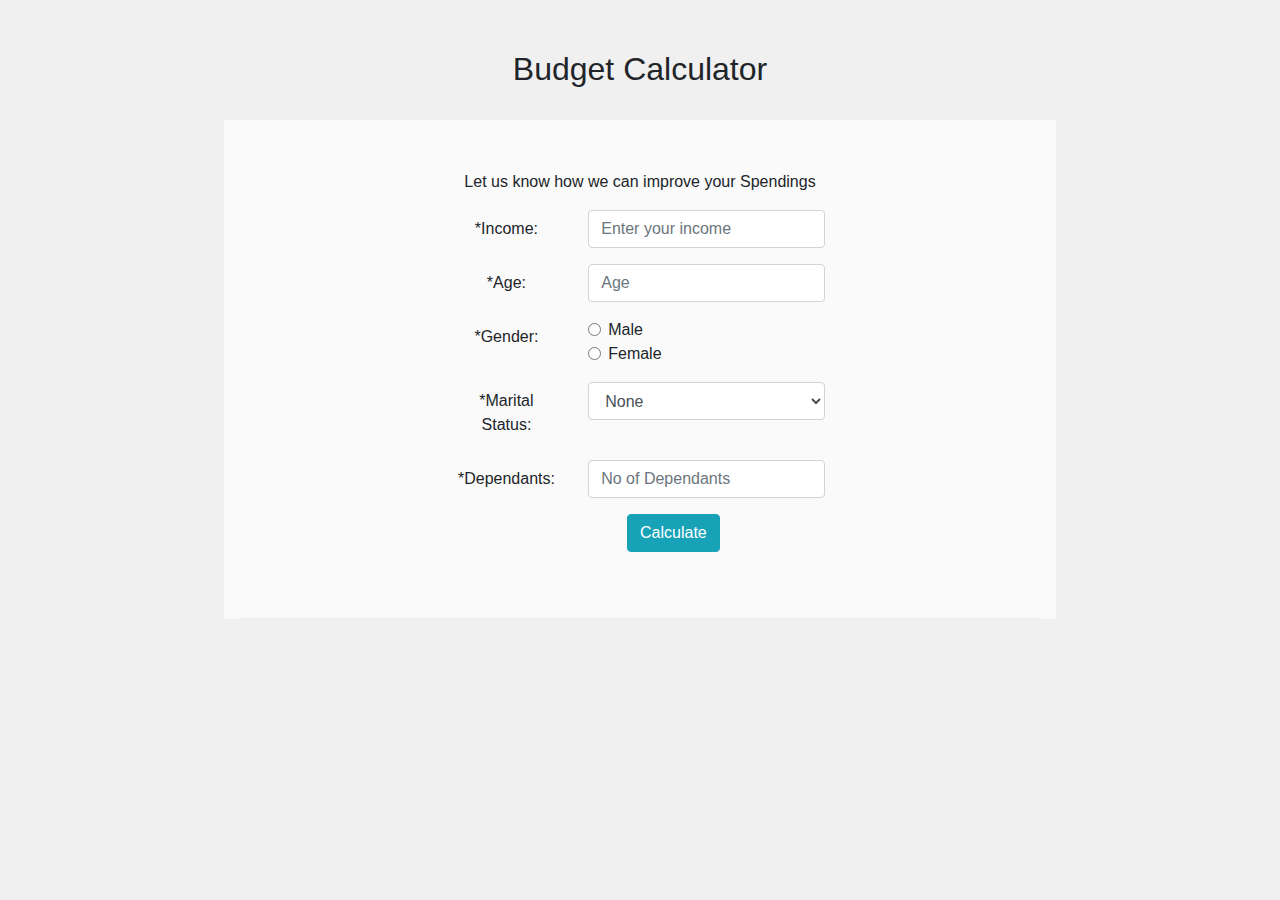
==== index.html @ 7abf2421 "Html and Css files" ====
<!DOCTYPE html>
<html lang="en">

<head>

    <title id="title">Budget Calculator</title>
    <!-- Required meta tags always come first -->
    <meta charset="utf-8">
    <meta name="viewport" content="width=device-width, initial-scale=1, shrink-to-fit=no">
    <meta http-equiv="x-ua-compatible" content="ie=edge">

    <!-- Bootstrap CSS -->
    <!-- build:css css/main.css -->
    <link rel="stylesheet" href="./css/bootstrap.min.css">
    <link rel="stylesheet" href="./css/font-awesome.min.css">
    <link rel="stylesheet" href="./css/styles2.css" >
    <!-- endbuild -->

</head>

<body>
    <h2>Budget Calculator</h2>
    <br>
    <div class="container">
        

    <div class="row row-content center-block">
          <div class="col-12"><p id="description">Let us know how we can improve your Spendings</p></div>
           
           <div class="col-3"></div>
            <div class="col-6">
              <form action="formatted_page.html">             
                <div id="survey-form">
                        <div class="form-group row">
                            
                            <label for="income" class="col-md-4 col-form-label" >*Income:</label>
                                <div class="col-md-8">
                                    <input type="number" class="form-control" id="income-label" name="income" 
                                    placeholder="Enter your income" required>
                        
                                </div>
                        </div>
                            
                        <div class="form-group row">
                              <label for="age" class="col-md-4 col-form-label">*Age:</label>
                                <div class="col-md-8">
                                    <input type="number" class="form-control" id="age-label" name="age" 
                                    placeholder="Age" required>
                                </div>
                        </div>

                        <div class="form-group row">
                              <label for="gender" class="col-md-4 col-form-label">*Gender:</label>
                                
                              <div class="col-md-8">
                                    
                                     <div class="form-check">
                                        <label id="somelabel" class="form-check-label">
                                        <input type="radio" required class="form-check-input" name="optradio">Male
                                        </label>
                                        <label id="somelabel" class="form-check-label">
                                          <input type="radio" required class="form-check-input" name="optradio">Female
                                          </label>
                                     </div><br>
                              </div>
                        </div>

                        <div class="form-group row">
                              <label for="lastname" class="col-md-4 col-form-label">*Marital Status:</label>
                                  <div class="col-md-8">
                                    <select class="form-control" required>
                                        <option value="">None</option>                                     
                                        <option value="single">Single</option>
                                        <option value="married">Married</option>
                                        <option value="divorced">Divorced</option>
                                        <option value="not_to_say">Prefer Not to Say</option>
                                    </select>
                                  </div>
                        </div>

                        <div class="form-group row">
                          <label for="dependants" class="col-md-4 col-form-label">*Dependants:</label>
                            <div class="col-md-8" >
                                <input type="number" class="form-control" id="dependants" name="dependants" 
                                 placeholder="No of Dependants" required>
                            </div>
                        </div>
                            
                        <div class="form-group row">
                          <div class="offset-md-2 col-md-10">
                            <input type="submit" value="Calculate" class="btn btn-info">
                          </div>
                        </div>
                        
                </div>
              </form>  
       </div>
      

    </div>

    
    <!-- Bootstrap JS. -->
        
    <script src="./javascript/bootstrap.min.js"></script>
    

</body>

</html>
---- css/styles2.css ----
/* New styles for the form element*/
.naira{font-family:Tahoma,Arial Unicode MS,Lucida Sans Unicode}
.checkboxes label {
  display: inline-block;
  padding-right: 10px;
  white-space: nowrap;
    
}
.checkboxes input {
  vertical-align: middle;
}
.checkboxes label span {
  vertical-align: middle;
}

 
 #somelabel{
  float: left;
clear:left;  
}

    .row-header {
  margin: 0px auto;
  padding: 0px 0px; }

.row-content {
  margin: 0px auto;
  padding: 50px 0px;
  border-bottom: 1px ridge;
  min-height: 400px;
    text-align:center;
}


body {
  padding: 50px 0px 0px 0px;
  z-index: 0;
background-color: #F0F0F0;}



.tab-content {
  border-left: 1px solid #ddd;
  border-right: 1px solid #ddd;
  border-bottom: 1px solid #ddd;
  padding: 10px; }


.container {
  width: fit-content;
 }
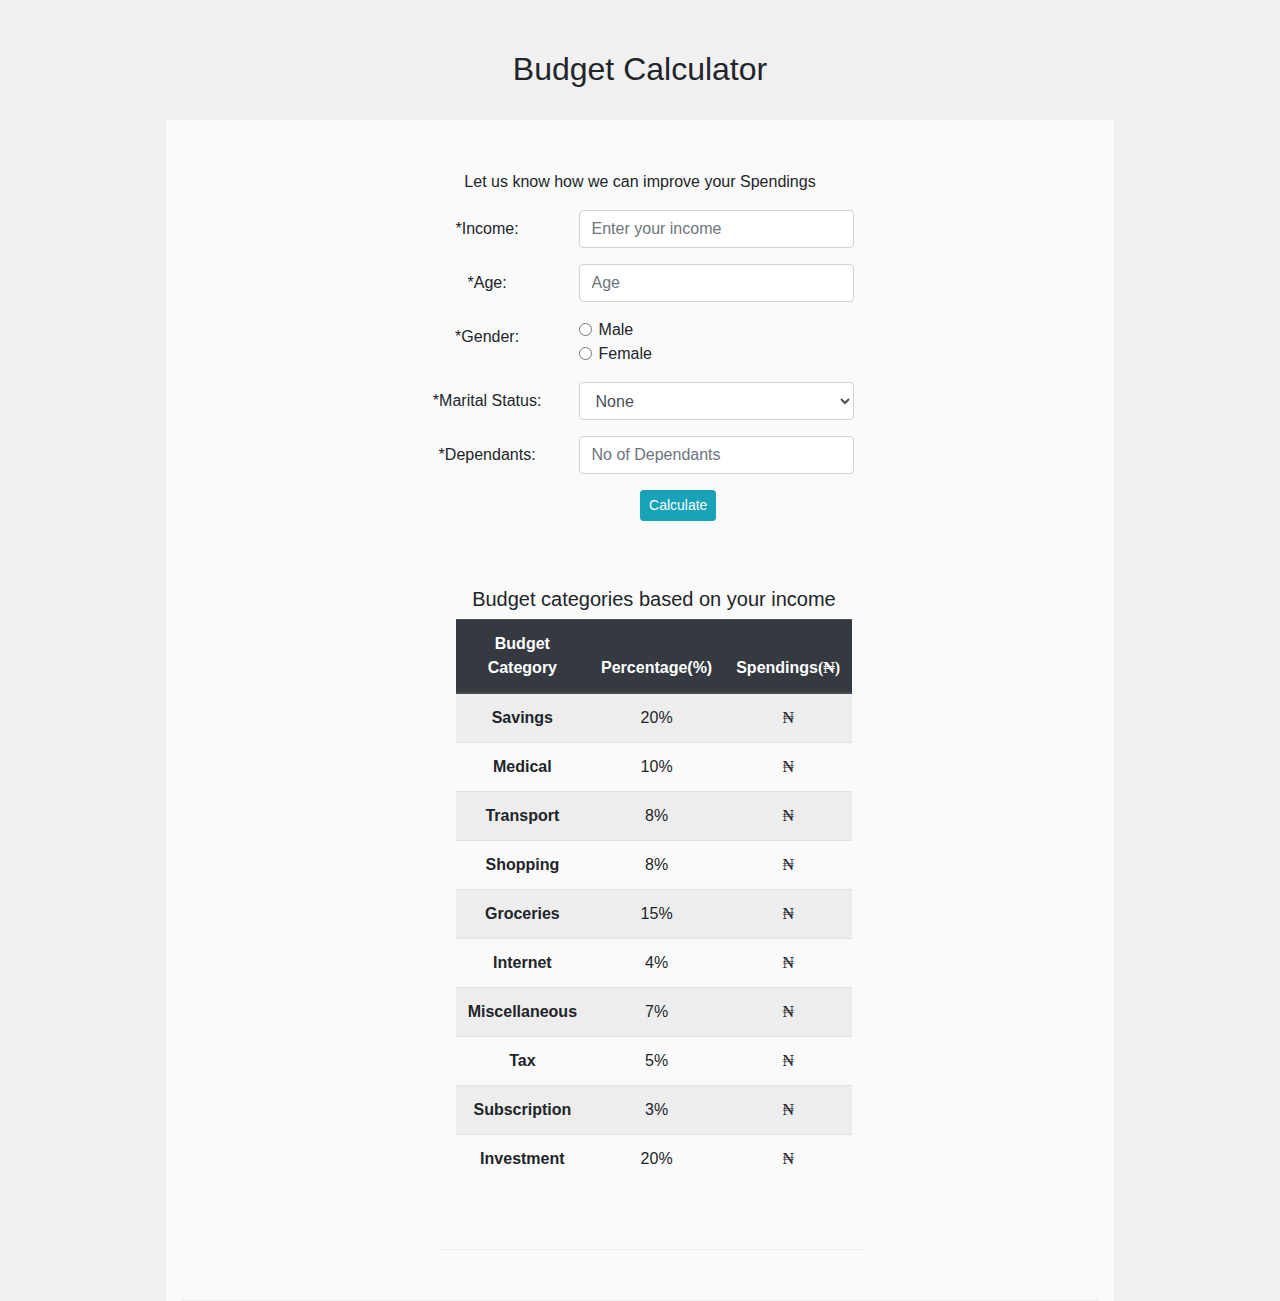
==== commit c5a16ae4: "Almost there" ====
--- a/index.html
+++ b/index.html
@@ -16,6 +16,8 @@
     <link rel="stylesheet" href="./css/styles2.css" >
     <!-- endbuild -->
 
+   
+
 </head>
 
 <body>
@@ -29,13 +31,13 @@
            
            <div class="col-3"></div>
             <div class="col-6">
-              <form action="formatted_page.html">             
+              <form>             
                 <div id="survey-form">
                         <div class="form-group row">
                             
                             <label for="income" class="col-md-4 col-form-label" >*Income:</label>
                                 <div class="col-md-8">
-                                    <input type="number" class="form-control" id="income-label" name="income" 
+                                    <input type="number" class="form-control" id="income" name="income" 
                                     placeholder="Enter your income" required>
                         
                                 </div>
@@ -88,23 +90,88 @@
                             
                         <div class="form-group row">
                           <div class="offset-md-2 col-md-10">
-                            <input type="submit" value="Calculate" class="btn btn-info">
+                            <button class="btn btn-info btn-sm">Calculate</button>
                           </div>
                         </div>
                         
                 </div>
-              </form>  
-       </div>
-      
+              </form>
+<div class="container">
+  <div id="survey-result" class="row row-content center-block">
+    <div class="col-12" >
+        <h5>Budget categories based on your income</h5>
+        <div class="table-responsive">
+             <table class="table table-striped">
+                 <thead class="thead-dark">
+                     <tr>
+                         <th>Budget Category</th>
+                         <th>Percentage(%)</th>
+                         <th>Spendings<span class="naira">(₦)</span></th>
+                     </tr>
+                 </thead>
+                 <tbody>
+                     <tr>
+                         <th>Savings</th>
+                         <td>20%</td>
+                         <td><span class="naira" id="savings">₦</span></td>                                             
+                     </tr>
+                     <tr>
+                         <th>Medical</th>
+                         <td>10%</td>
+                         <td><span class="naira" id="medical">₦</span></td>                                             
+                     </tr>
+                     <tr>
+                         <th>Transport</th>
+                         <td>8%</td>
+                         <td><span class="naira" id="transport">₦</span></td>                                             
+                     </tr>
+                     <tr>
+                         <th>Shopping</th>
+                         <td>8%</td>
+                         <td><span class="naira" id="shopping">₦</span></td> 
+                     </tr>
+                     <tr>
+                        <th>Groceries</th>
+                        <td>15%</td>
+                        <td><span class="naira" id="groceries">₦</span></td> 
+                    </tr>
+                    <tr>
+                        <th>Internet</th>
+                        <td>4%</td>
+                        <td><span class="naira" id="internet">₦</span></td> 
+                    </tr>
+                    <tr>
+                        <th>Miscellaneous</th>
+                        <td>7%</td>
+                        <td><span class="naira" id="miscellaneous">₦</span></td> 
+                    </tr>
+                    <tr>
+                        <th>Tax</th>
+                        <td>5%</td>
+                        <td><span class="naira" id="tax">₦</span></td> 
+                    </tr>
+                    <tr>
+                        <th>Subscription</th>
+                        <td>3%</td>
+                        <td><span class="naira" id="subscription">₦</span></td> 
+                    </tr>
+                    <tr>
+                        <th>Investment</th>
+                        <td>20%</td>
+                        <td><span class="naira" id="investment">₦</span></td> 
+                    </tr>
+                 </tbody>
+             </table>
+         </div>
+    </div>
+    
+</div>                         
 
-    </div>
-
+</div>
     
     <!-- Bootstrap JS. -->
         
     <script src="./javascript/bootstrap.min.js"></script>
     
 
-</body>
-
-</html>
+</body>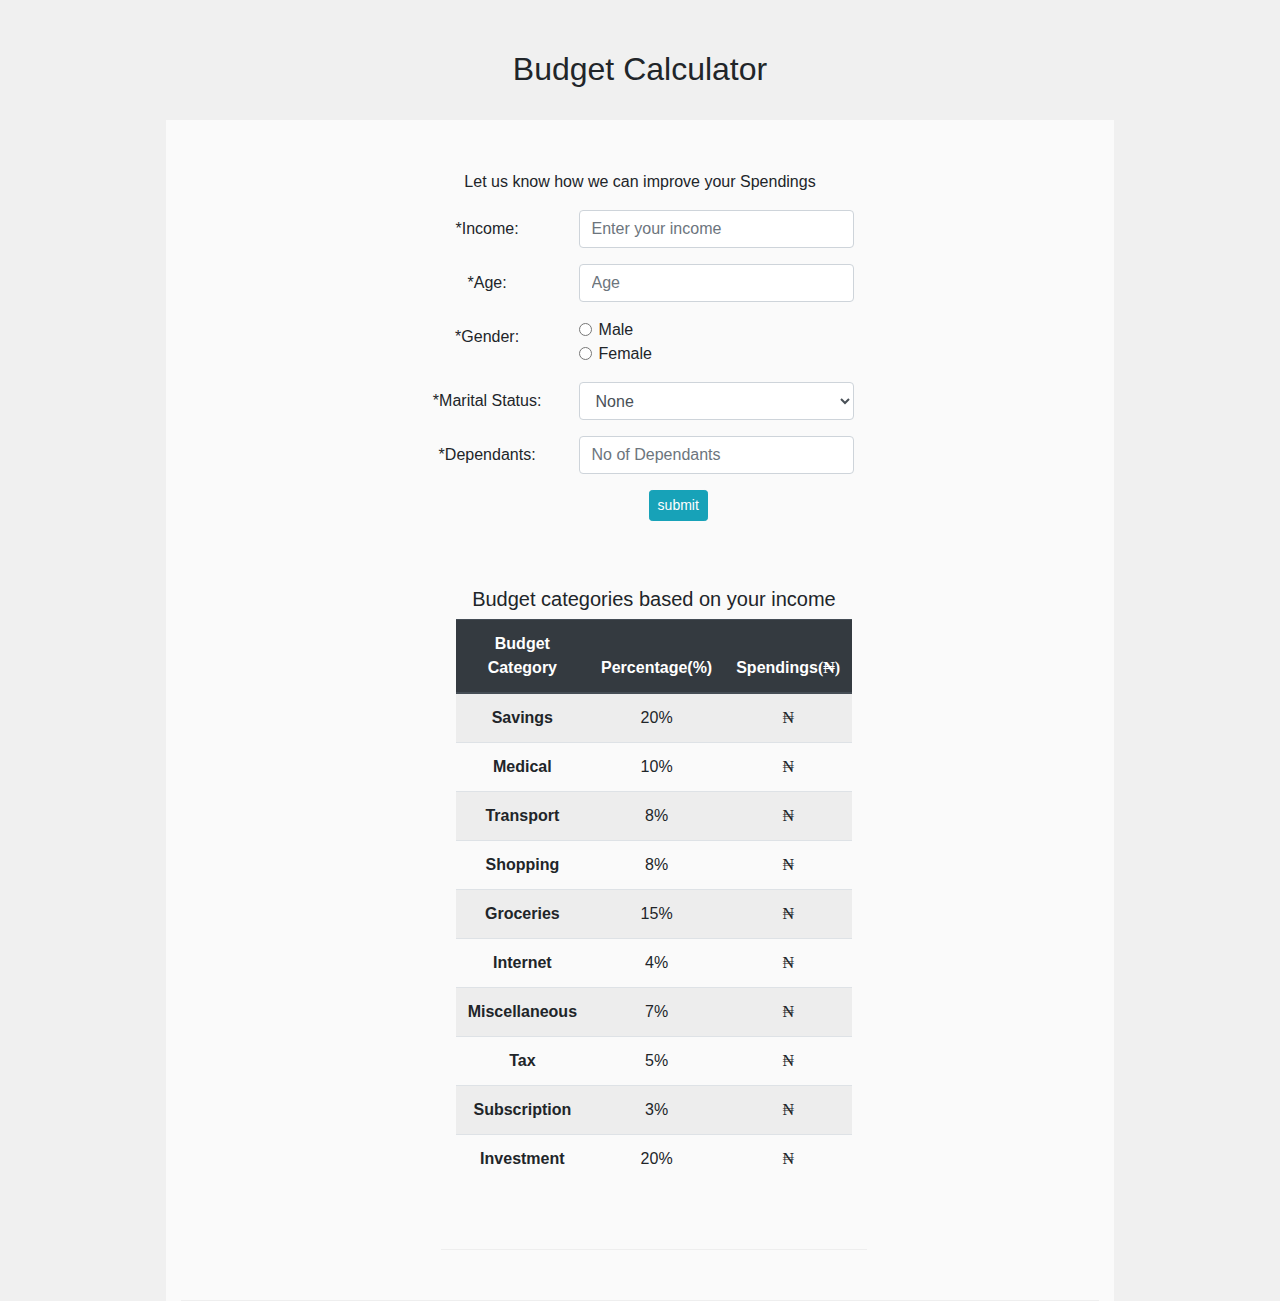
==== commit 1be8cfce: "Got one to work, yippiegit add ." ====
--- a/index.html
+++ b/index.html
@@ -16,7 +16,12 @@
     <link rel="stylesheet" href="./css/styles2.css" >
     <!-- endbuild -->
 
-   
+   <script>
+    function showMessage(){
+            var income = document.getElementById("income").value;
+            savings.innerHTML= income;
+        }
+   </script>
 
 </head>
 
@@ -37,7 +42,7 @@
                             
                             <label for="income" class="col-md-4 col-form-label" >*Income:</label>
                                 <div class="col-md-8">
-                                    <input type="number" class="form-control" id="income" name="income" 
+                                    <input type="number" class="form-control" id="income" name="Income" 
                                     placeholder="Enter your income" required>
                         
                                 </div>
@@ -90,7 +95,8 @@
                             
                         <div class="form-group row">
                           <div class="offset-md-2 col-md-10">
-                            <button class="btn btn-info btn-sm">Calculate</button>
+                              
+                            <input type="button" value="submit" name="Calculate" class="btn btn-info btn-sm" onclick="showMessage()">
                           </div>
                         </div>
                         
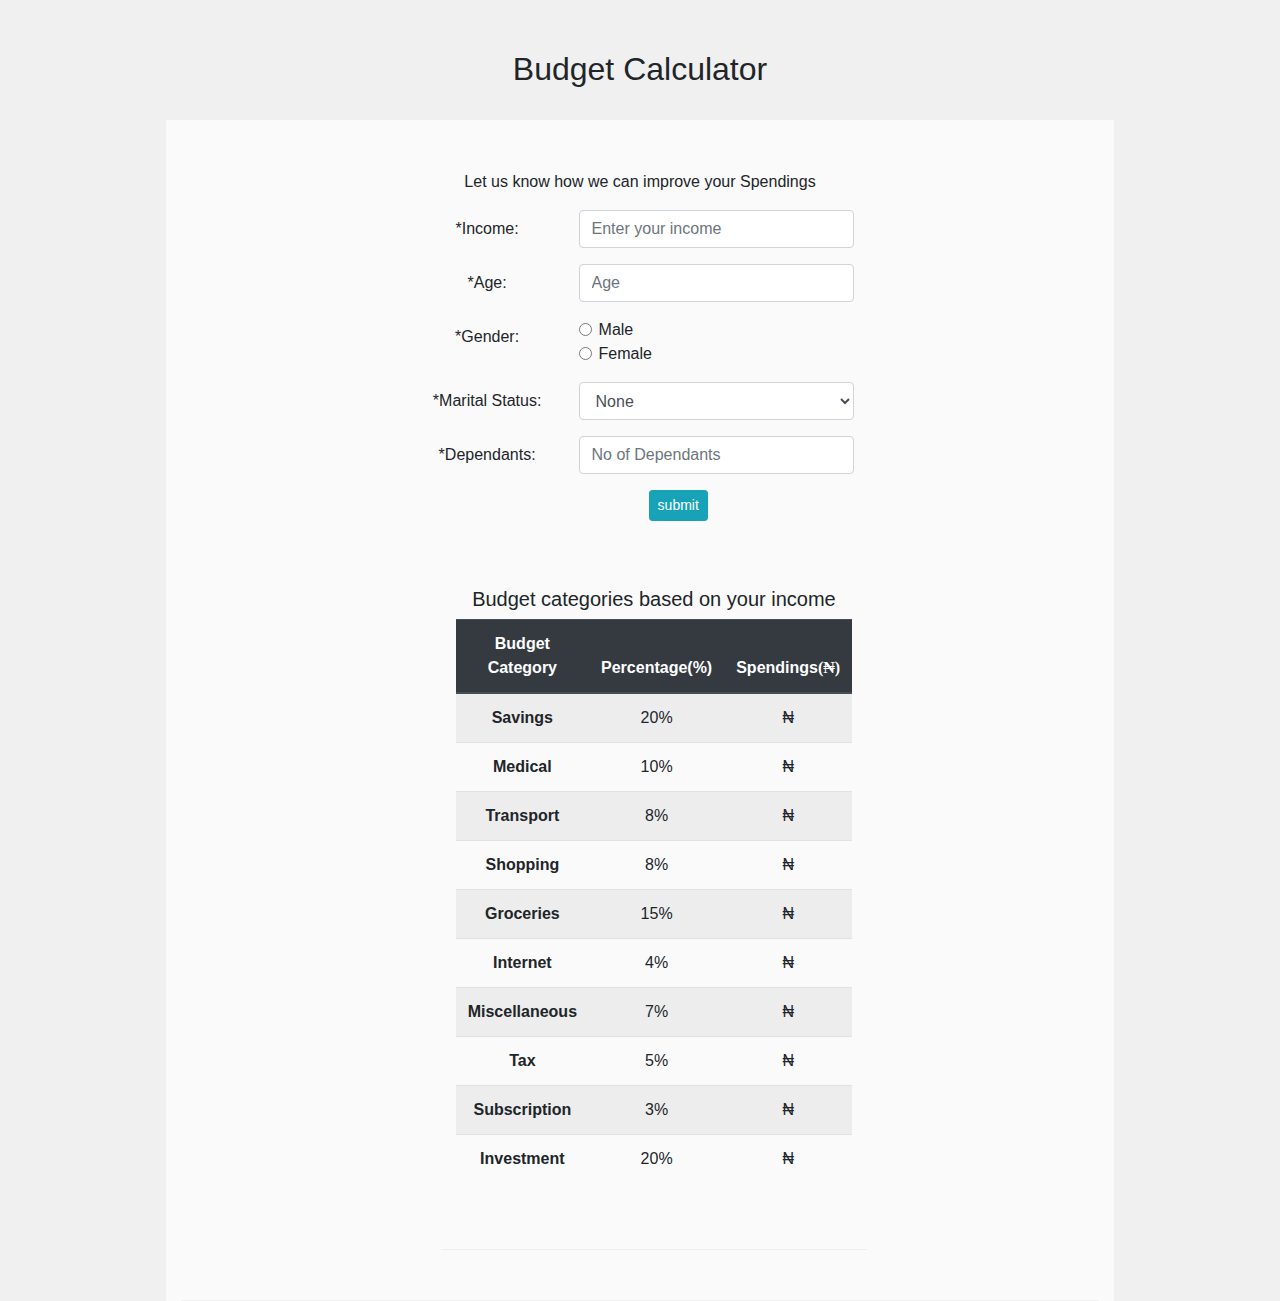
==== commit ac2f4da4: "This works fine" ====
--- a/index.html
+++ b/index.html
@@ -19,7 +19,16 @@
    <script>
     function showMessage(){
             var income = document.getElementById("income").value;
-            savings.innerHTML= income;
+            savings.innerHTML= income * 0.2;
+            medical.innerHTML= income * 0.1;
+            transport.innerHTML= income * 0.08;
+            shopping.innerHTML= income * 0.08;
+            groceries.innerHTML= income * 0.15;
+            internet.innerHTML= income * 0.04;
+            miscellaneous.innerHTML= income * 0.07;
+            tax.innerHTML= income * 0.05;
+            subscription.innerHTML= income * 0.03;
+            investment.innerHTML= income * 0.2;
         }
    </script>
 
@@ -119,52 +128,52 @@
                      <tr>
                          <th>Savings</th>
                          <td>20%</td>
-                         <td><span class="naira" id="savings">₦</span></td>                                             
+                         <td>₦<span class="naira" id="savings"></span></td>                                             
                      </tr>
                      <tr>
                          <th>Medical</th>
                          <td>10%</td>
-                         <td><span class="naira" id="medical">₦</span></td>                                             
+                         <td>₦<span class="naira" id="medical"></span></td>                                             
                      </tr>
                      <tr>
                          <th>Transport</th>
                          <td>8%</td>
-                         <td><span class="naira" id="transport">₦</span></td>                                             
+                         <td>₦<span class="naira" id="transport"></span></td>                                             
                      </tr>
                      <tr>
                          <th>Shopping</th>
                          <td>8%</td>
-                         <td><span class="naira" id="shopping">₦</span></td> 
+                         <td>₦<span class="naira" id="shopping"></span></td> 
                      </tr>
                      <tr>
                         <th>Groceries</th>
                         <td>15%</td>
-                        <td><span class="naira" id="groceries">₦</span></td> 
+                        <td>₦<span class="naira" id="groceries"></span></td> 
                     </tr>
                     <tr>
                         <th>Internet</th>
                         <td>4%</td>
-                        <td><span class="naira" id="internet">₦</span></td> 
+                        <td>₦<span class="naira" id="internet"></span></td> 
                     </tr>
                     <tr>
                         <th>Miscellaneous</th>
                         <td>7%</td>
-                        <td><span class="naira" id="miscellaneous">₦</span></td> 
+                        <td>₦<span class="naira" id="miscellaneous"></span></td> 
                     </tr>
                     <tr>
                         <th>Tax</th>
                         <td>5%</td>
-                        <td><span class="naira" id="tax">₦</span></td> 
+                        <td>₦<span class="naira" id="tax"></span></td> 
                     </tr>
                     <tr>
                         <th>Subscription</th>
                         <td>3%</td>
-                        <td><span class="naira" id="subscription">₦</span></td> 
+                        <td>₦<span class="naira" id="subscription"></span></td> 
                     </tr>
                     <tr>
                         <th>Investment</th>
                         <td>20%</td>
-                        <td><span class="naira" id="investment">₦</span></td> 
+                        <td>₦<span class="naira" id="investment"></span></td> 
                     </tr>
                  </tbody>
              </table>
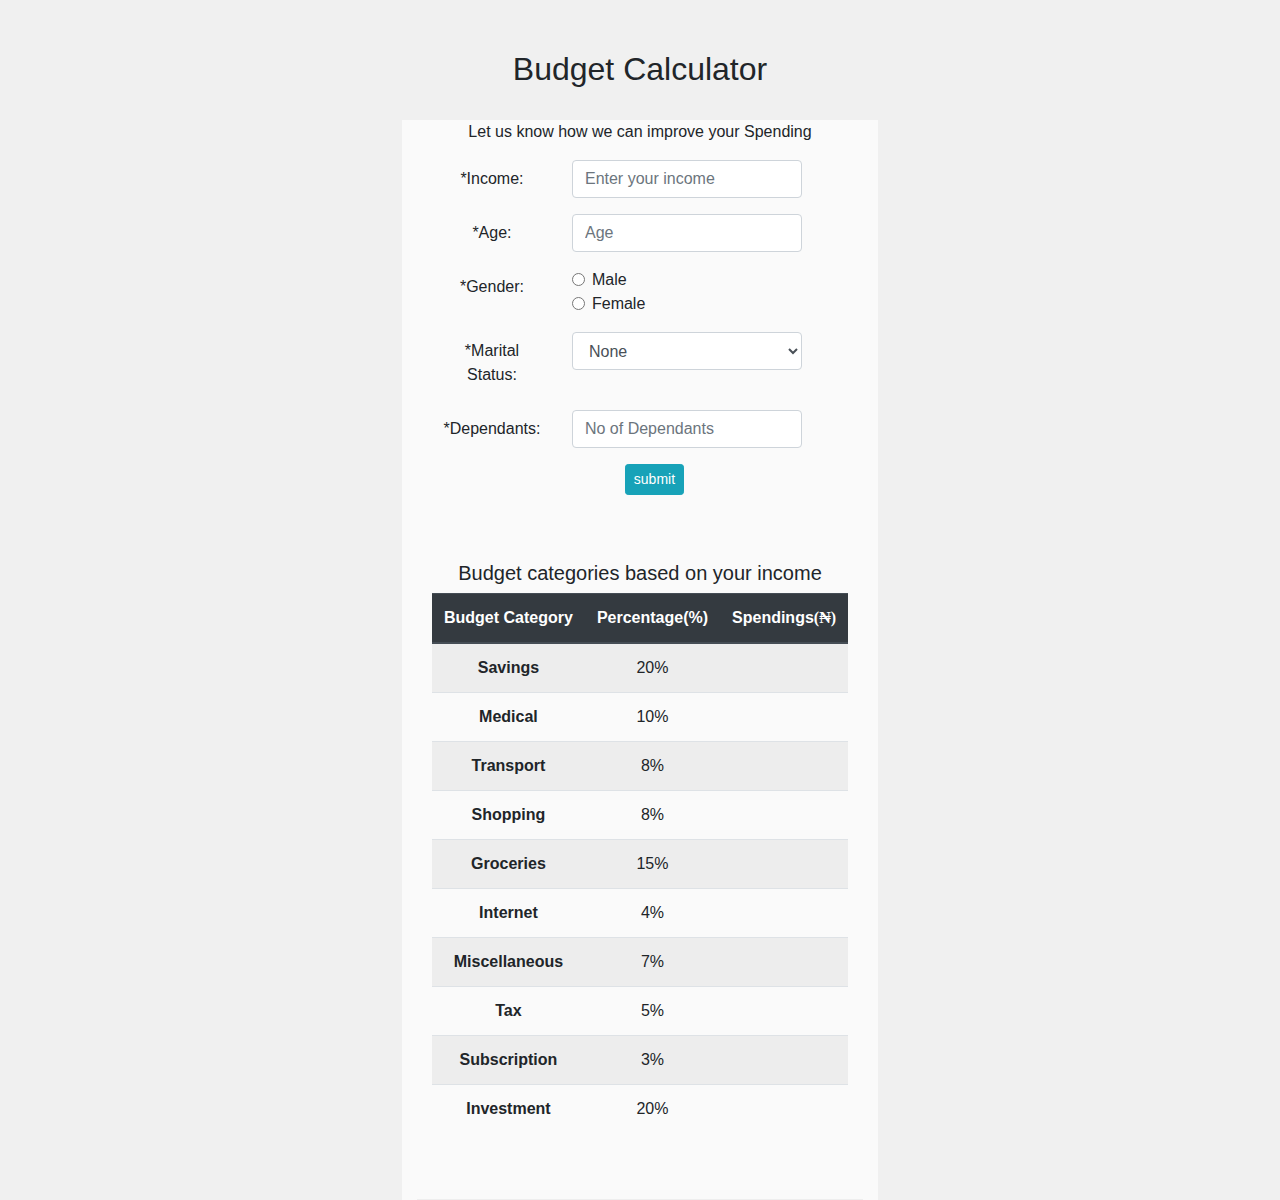
==== commit 9d16013b: "Finally done" ====
--- a/index.html
+++ b/index.html
@@ -19,16 +19,16 @@
    <script>
     function showMessage(){
             var income = document.getElementById("income").value;
-            savings.innerHTML= income * 0.2;
-            medical.innerHTML= income * 0.1;
-            transport.innerHTML= income * 0.08;
-            shopping.innerHTML= income * 0.08;
-            groceries.innerHTML= income * 0.15;
-            internet.innerHTML= income * 0.04;
-            miscellaneous.innerHTML= income * 0.07;
-            tax.innerHTML= income * 0.05;
-            subscription.innerHTML= income * 0.03;
-            investment.innerHTML= income * 0.2;
+            savings.innerHTML= '₦' + (income * 0.2);
+            medical.innerHTML= '₦' + (income * 0.1);
+            transport.innerHTML= '₦' + (income * 0.08);
+            shopping.innerHTML= '₦' + (income * 0.08);
+            groceries.innerHTML= '₦' + (income * 0.15);
+            internet.innerHTML= '₦' + (income * 0.04);
+            miscellaneous.innerHTML= '₦' + Math.round(income * 0.07);
+            tax.innerHTML= '₦' + (income * 0.05);
+            subscription.innerHTML= '₦' + (income * 0.03);
+            investment.innerHTML= '₦' + (income * 0.2);
         }
    </script>
 
@@ -37,14 +37,13 @@
 <body>
     <h2>Budget Calculator</h2>
     <br>
-    <div class="container">
+    <div class="container ">
         
-
-    <div class="row row-content center-block">
-          <div class="col-12"><p id="description">Let us know how we can improve your Spendings</p></div>
+      <div class="col-12">
+          <div class="col-12"><p id="description">Let us know how we can improve your Spending</p></div>
            
-           <div class="col-3"></div>
-            <div class="col-6">
+           
+            <div class="col-12 align-items-center form-row">
               <form>             
                 <div id="survey-form">
                         <div class="form-group row">
@@ -111,9 +110,13 @@
                         
                 </div>
               </form>
-<div class="container">
-  <div id="survey-result" class="row row-content center-block">
-    <div class="col-12" >
+              </div>
+            </div>
+              
+
+
+   <div id="survey-result" class="row row-content center-block">
+    <div class="col-12">
         <h5>Budget categories based on your income</h5>
         <div class="table-responsive">
              <table class="table table-striped">
@@ -128,61 +131,65 @@
                      <tr>
                          <th>Savings</th>
                          <td>20%</td>
-                         <td>₦<span class="naira" id="savings"></span></td>                                             
+                         <td><span class="naira" id="savings"></span></td>                                             
                      </tr>
                      <tr>
                          <th>Medical</th>
                          <td>10%</td>
-                         <td>₦<span class="naira" id="medical"></span></td>                                             
+                         <td><span class="naira" id="medical"></span></td>                                             
                      </tr>
                      <tr>
                          <th>Transport</th>
                          <td>8%</td>
-                         <td>₦<span class="naira" id="transport"></span></td>                                             
+                         <td><span class="naira" id="transport"></span></td>                                             
                      </tr>
                      <tr>
                          <th>Shopping</th>
                          <td>8%</td>
-                         <td>₦<span class="naira" id="shopping"></span></td> 
+                         <td><span class="naira" id="shopping"></span></td> 
                      </tr>
                      <tr>
                         <th>Groceries</th>
                         <td>15%</td>
-                        <td>₦<span class="naira" id="groceries"></span></td> 
+                        <td><span class="naira" id="groceries"></span></td> 
                     </tr>
                     <tr>
                         <th>Internet</th>
                         <td>4%</td>
-                        <td>₦<span class="naira" id="internet"></span></td> 
+                        <td><span class="naira" id="internet"></span></td> 
                     </tr>
                     <tr>
                         <th>Miscellaneous</th>
                         <td>7%</td>
-                        <td>₦<span class="naira" id="miscellaneous"></span></td> 
+                        <td><span class="naira" id="miscellaneous"></span></td> 
                     </tr>
                     <tr>
                         <th>Tax</th>
                         <td>5%</td>
-                        <td>₦<span class="naira" id="tax"></span></td> 
+                        <td><span class="naira" id="tax"></span></td> 
                     </tr>
                     <tr>
                         <th>Subscription</th>
                         <td>3%</td>
-                        <td>₦<span class="naira" id="subscription"></span></td> 
+                        <td><span class="naira" id="subscription"></span></td> 
                     </tr>
                     <tr>
                         <th>Investment</th>
                         <td>20%</td>
-                        <td>₦<span class="naira" id="investment"></span></td> 
+                        <td><span class="naira" id="investment"></span></td> 
                     </tr>
                  </tbody>
              </table>
          </div>
     </div>
     
-</div>                         
+  </div>  
 
-</div>
+                       
+
+      </div>
+    
+
     
     <!-- Bootstrap JS. -->
         
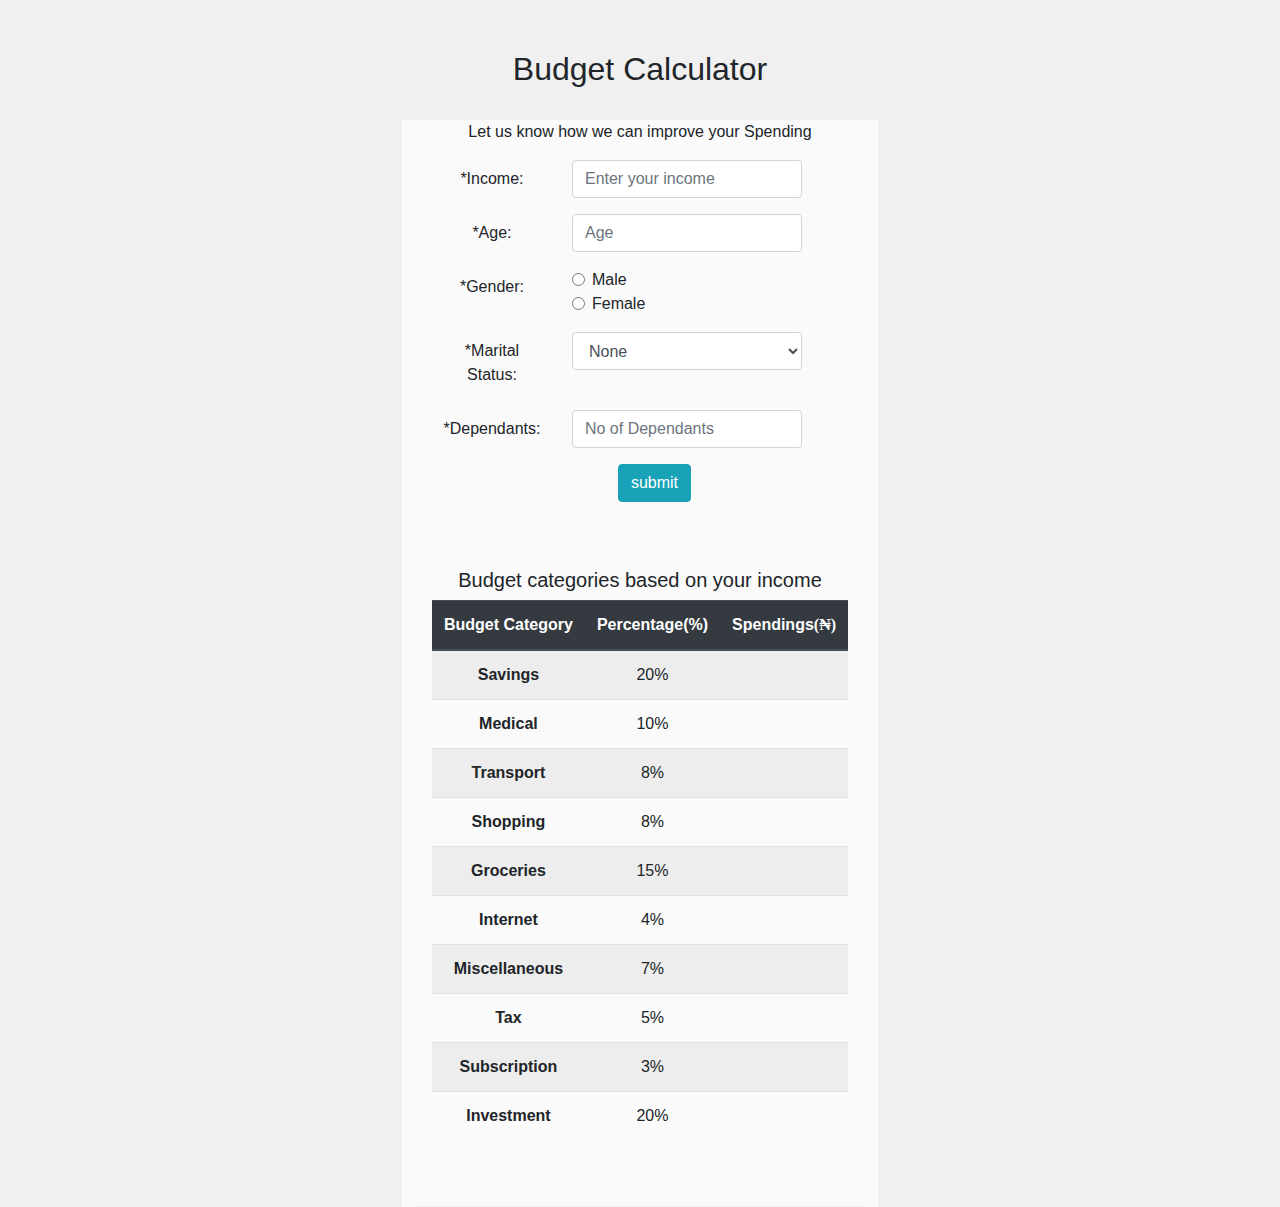
==== commit 11bd0404: "Little adjustment" ====
--- a/index.html
+++ b/index.html
@@ -104,7 +104,7 @@
                         <div class="form-group row">
                           <div class="offset-md-2 col-md-10">
                               
-                            <input type="button" value="submit" name="Calculate" class="btn btn-info btn-sm" onclick="showMessage()">
+                            <input type="button" value="submit" name="Calculate" class="btn btn-info btn-md" onclick="showMessage()">
                           </div>
                         </div>
                         
